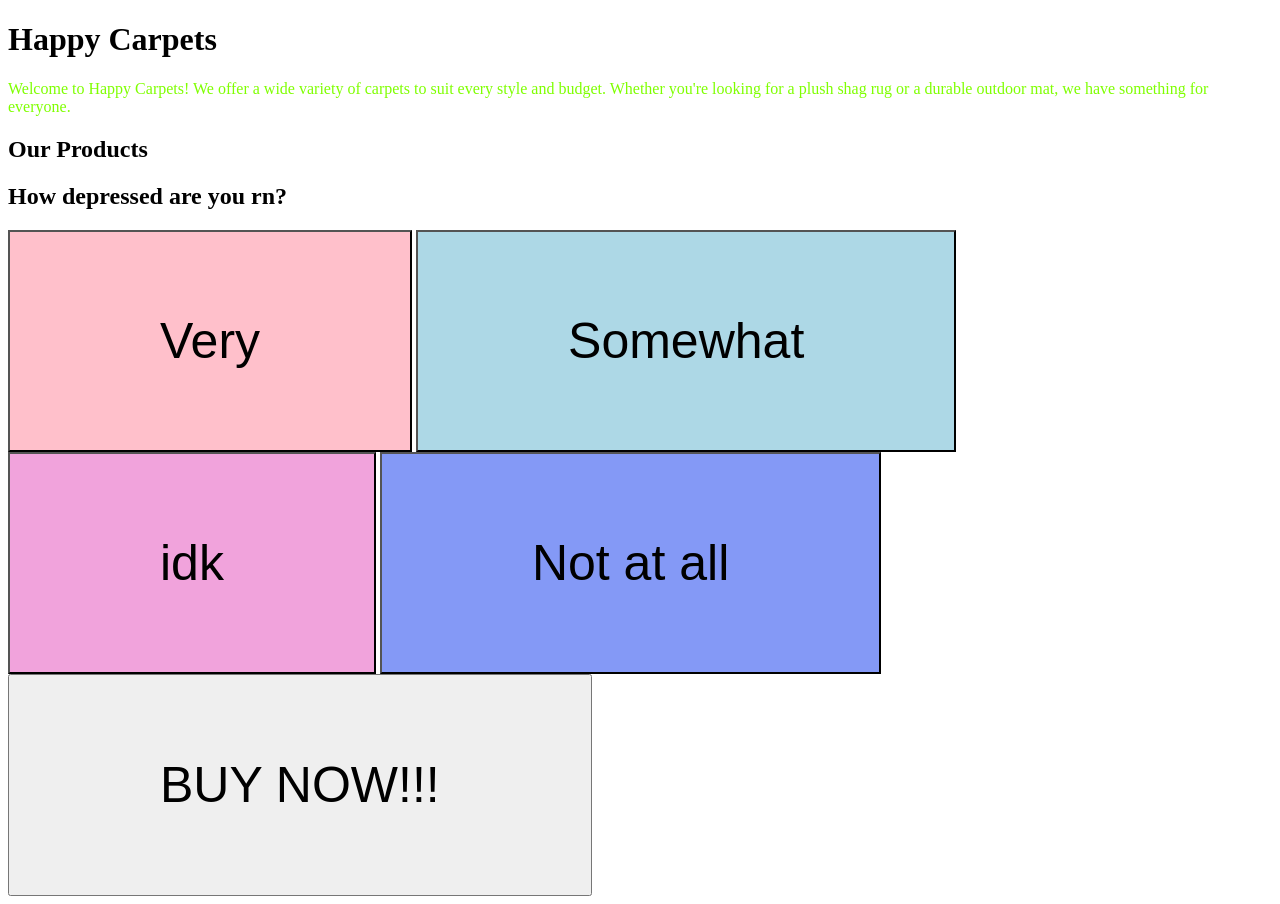
==== index.html @ c2f29dcc "button modification" ====
<!DOCTYPE html>
<html lang="en">
<head>
    <meta charset="UTF-8">
    <meta name="viewport" content="width=device-width, initial-scale=1.0">
    <title>Happy Carpets</title>
</head>
<body>
    <h1>Happy Carpets</h1>
    <p style="font-family: comic sans ms; color: chartreuse;">Welcome to Happy Carpets! We offer a wide variety of carpets to suit every style and budget. Whether you're looking for a plush shag rug or a durable outdoor mat, we have something for everyone.</p>
    <h2>Our Products</h2>
    <div class="quiz">
        <h2>
            <style>
                button
                {
                    color: black;
                    padding: 80px 150px;
                    font-size: 50px;
                    border-radius: 40 px
                }
            </style>
            How depressed are you rn?</h2>
        <button style = "background-color: pink;"
        onclick="alert('You are very depressed!')">Very</button>

        <button style = "background-color: lightblue;" 
        onclick="alert('You are somewhat depressed!')">Somewhat</button>

        <button style = "background-color: rgb(241, 163, 220);"
        onclick="alert('You are somewhat depressed!')">idk</button >

        <button style = "background-color: rgb(132, 153, 246);"
        onclick="alert('You are not depressed at all!')">Not at all</button>
    </div>         
    <a href="https://encrypted-tbn0.gstatic.com/images?q=tbn:ANd9GcRJpyQq5LhLqJkM4iSdsvBt-WWe3WBZbRK6AA&s" ">
        <button >
            BUY NOW!!!
        </button>
    </a>
    <!--
    <img src = "smiling-cat-for-web.jpg" alt = "A smiling cat on a carpet">
-->
</body>
</html>
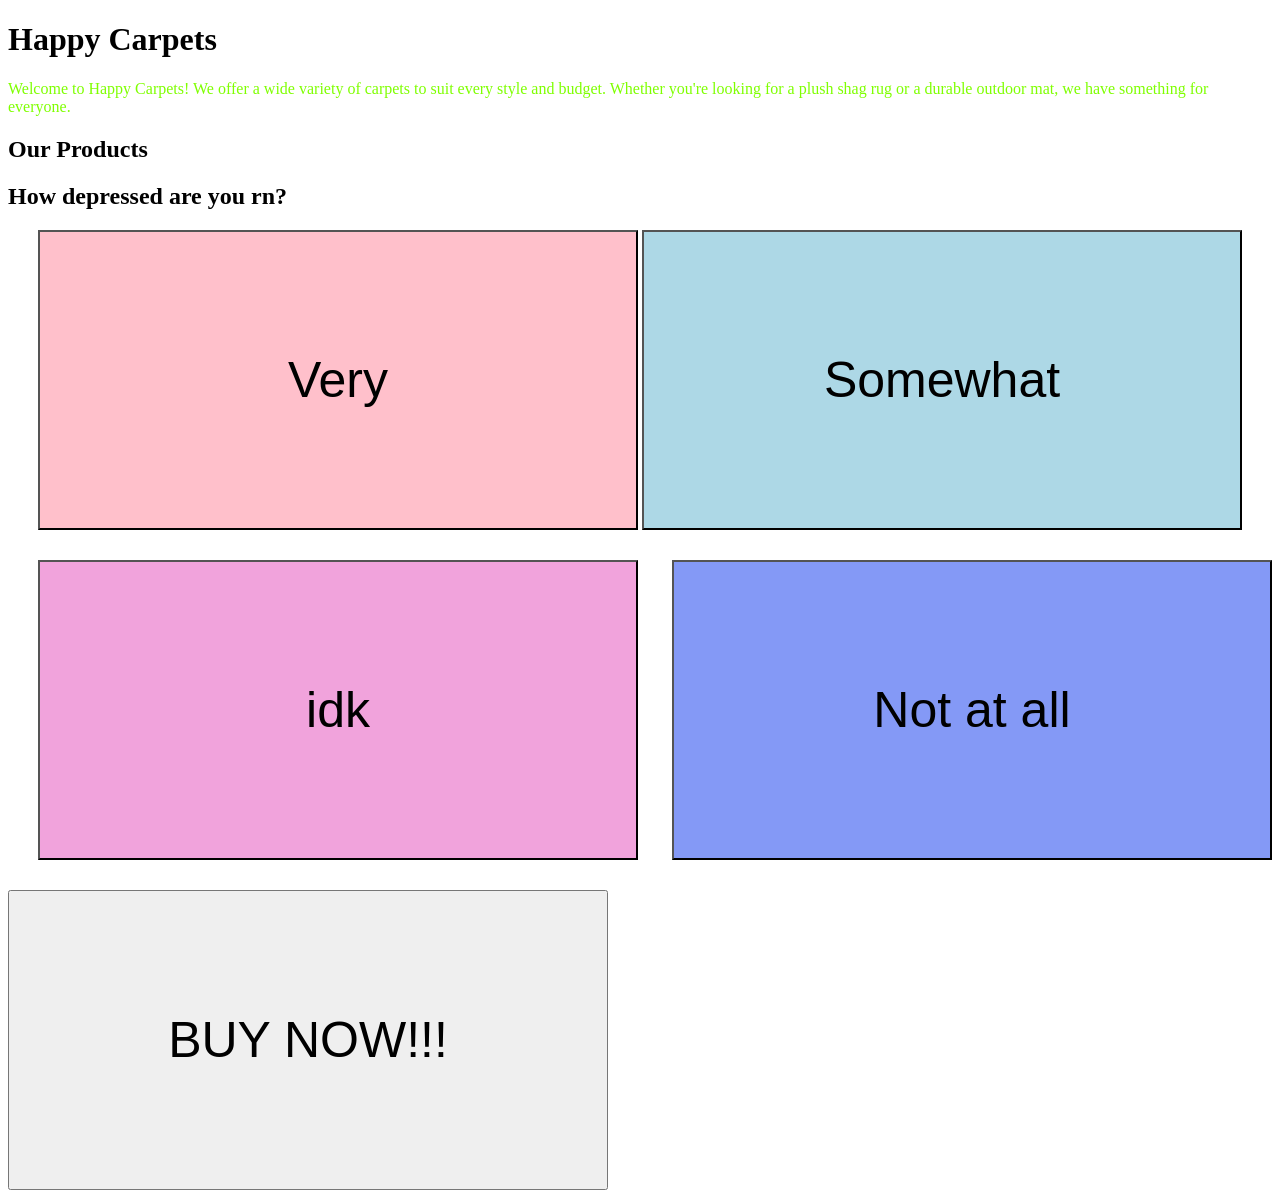
==== commit 2ed3953f: "buttonThingy" ====
--- a/index.html
+++ b/index.html
@@ -6,6 +6,7 @@
     <title>Happy Carpets</title>
 </head>
 <body>
+    <div id = "start page">
     <h1>Happy Carpets</h1>
     <p style="font-family: comic sans ms; color: chartreuse;">Welcome to Happy Carpets! We offer a wide variety of carpets to suit every style and budget. Whether you're looking for a plush shag rug or a durable outdoor mat, we have something for everyone.</p>
     <h2>Our Products</h2>
@@ -15,19 +16,22 @@
                 button
                 {
                     color: black;
-                    padding: 80px 150px;
+                    width: 600px;
+                    height: 300px;
                     font-size: 50px;
-                    border-radius: 40 px
+                    border-radius: 40 px;
+                    gap: 100px;
                 }
             </style>
-            How depressed are you rn?</h2>
-        <button style = "background-color: pink;"
+            How depressed are you rn?
+        </h2>
+        <button style = "background-color: pink;margin-left: 30px;"
         onclick="alert('You are very depressed!')">Very</button>
 
-        <button style = "background-color: lightblue;" 
+        <button style = "background-color: lightblue;margin-left: 0px" 
         onclick="alert('You are somewhat depressed!')">Somewhat</button>
 
-        <button style = "background-color: rgb(241, 163, 220);"
+        <button style = "background-color: rgb(241, 163, 220);margin: 30px;"
         onclick="alert('You are somewhat depressed!')">idk</button >
 
         <button style = "background-color: rgb(132, 153, 246);"
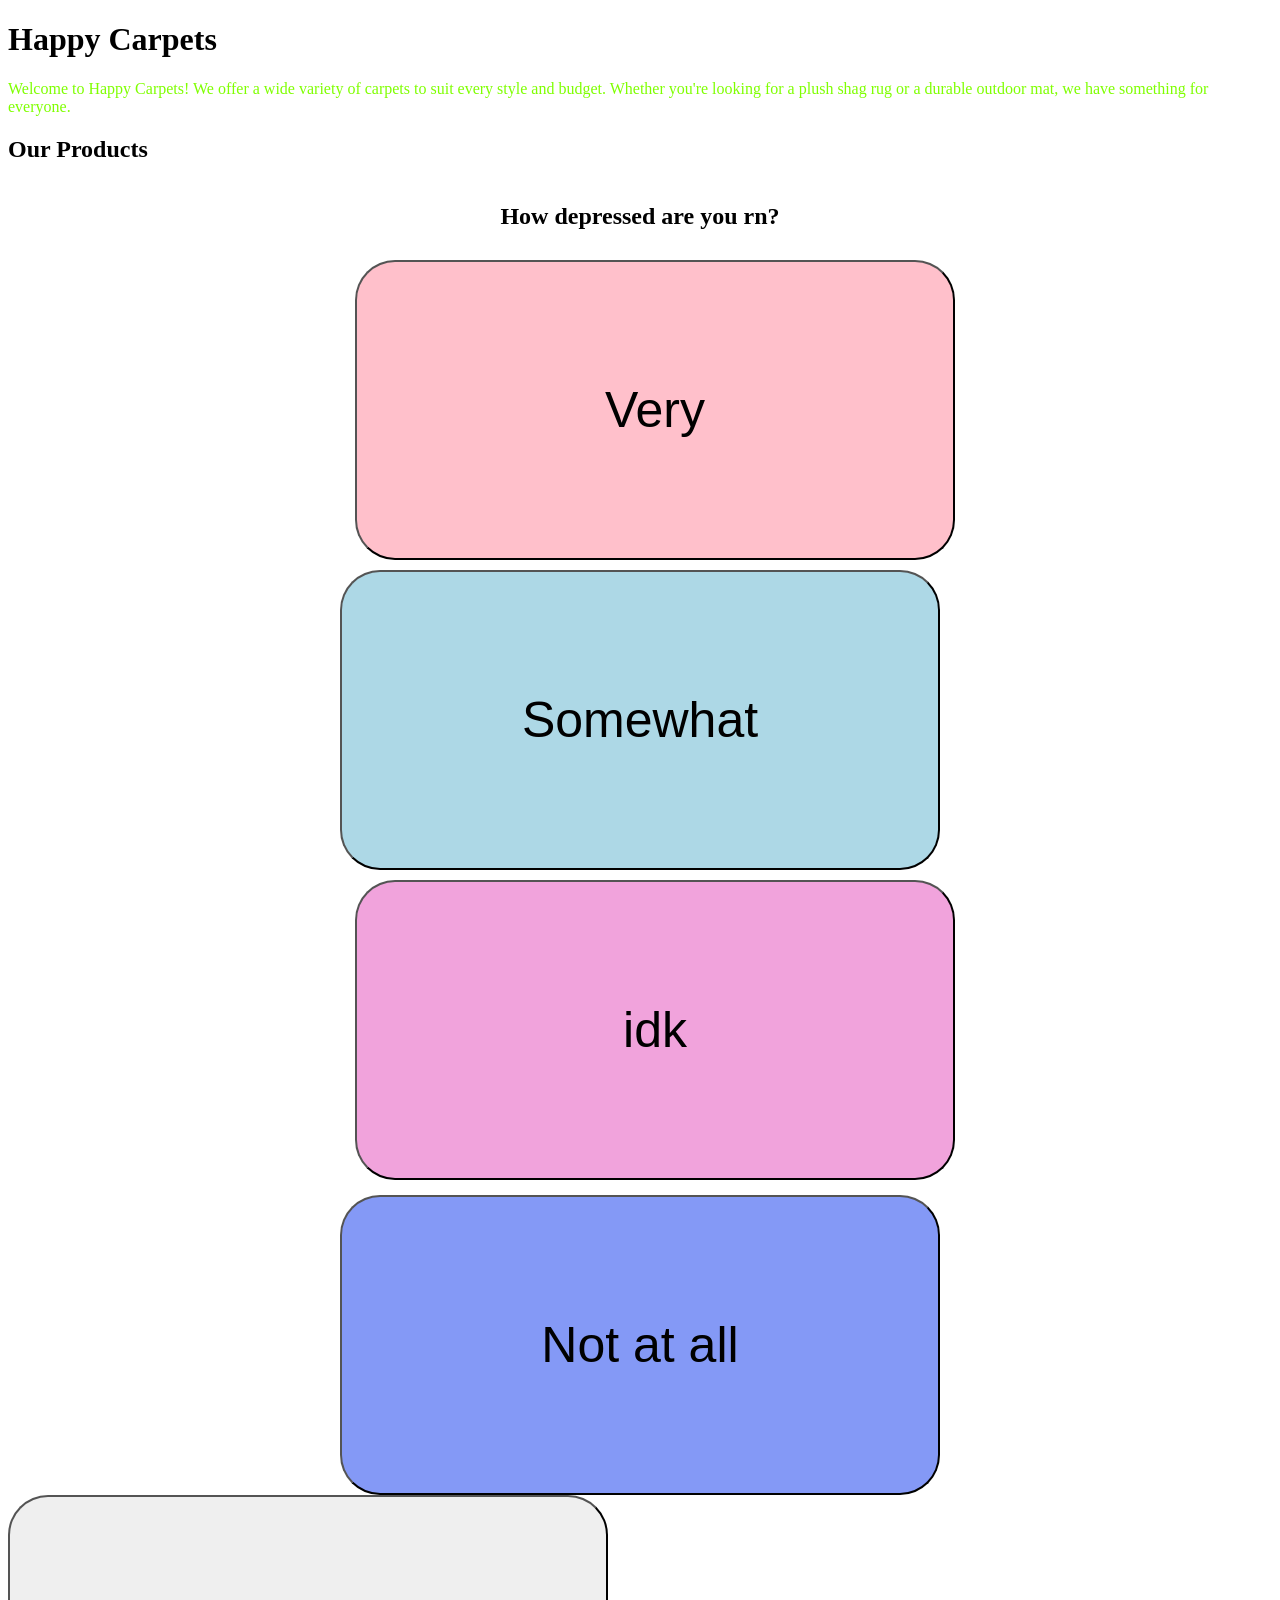
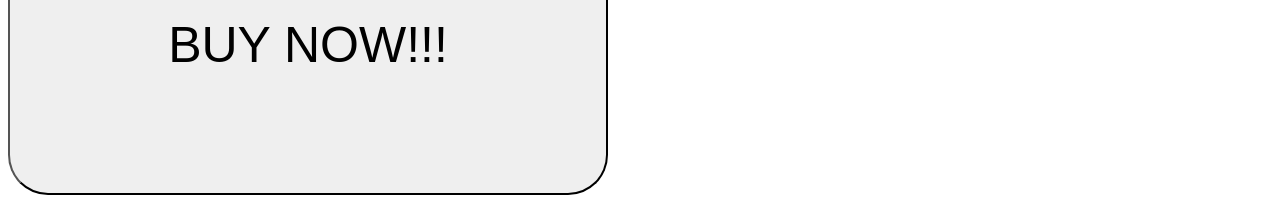
==== commit 46cbaeff: "centering" ====
--- a/index.html
+++ b/index.html
@@ -13,14 +13,20 @@
     <div class="quiz">
         <h2>
             <style>
+                .quiz
+                {
+                    display: flex;
+                    flex-direction: column;
+                    align-items:center;
+                    gap:10px;
+                }
                 button
                 {
                     color: black;
                     width: 600px;
                     height: 300px;
                     font-size: 50px;
-                    border-radius: 40 px;
-                    gap: 100px;
+                    border-radius: 40px;
                 }
             </style>
             How depressed are you rn?
@@ -28,13 +34,13 @@
         <button style = "background-color: pink;margin-left: 30px;"
         onclick="alert('You are very depressed!')">Very</button>
 
-        <button style = "background-color: lightblue;margin-left: 0px" 
+        <button style = "background-color: lightblue;margin-left: 0px;" 
         onclick="alert('You are somewhat depressed!')">Somewhat</button>
 
-        <button style = "background-color: rgb(241, 163, 220);margin: 30px;"
+        <button style = "background-color: rgb(241, 163, 220);margin-left:30px"
         onclick="alert('You are somewhat depressed!')">idk</button >
 
-        <button style = "background-color: rgb(132, 153, 246);"
+        <button style = "background-color: rgb(132, 153, 246);margin-top: 5px"
         onclick="alert('You are not depressed at all!')">Not at all</button>
     </div>         
     <a href="https://encrypted-tbn0.gstatic.com/images?q=tbn:ANd9GcRJpyQq5LhLqJkM4iSdsvBt-WWe3WBZbRK6AA&s" ">
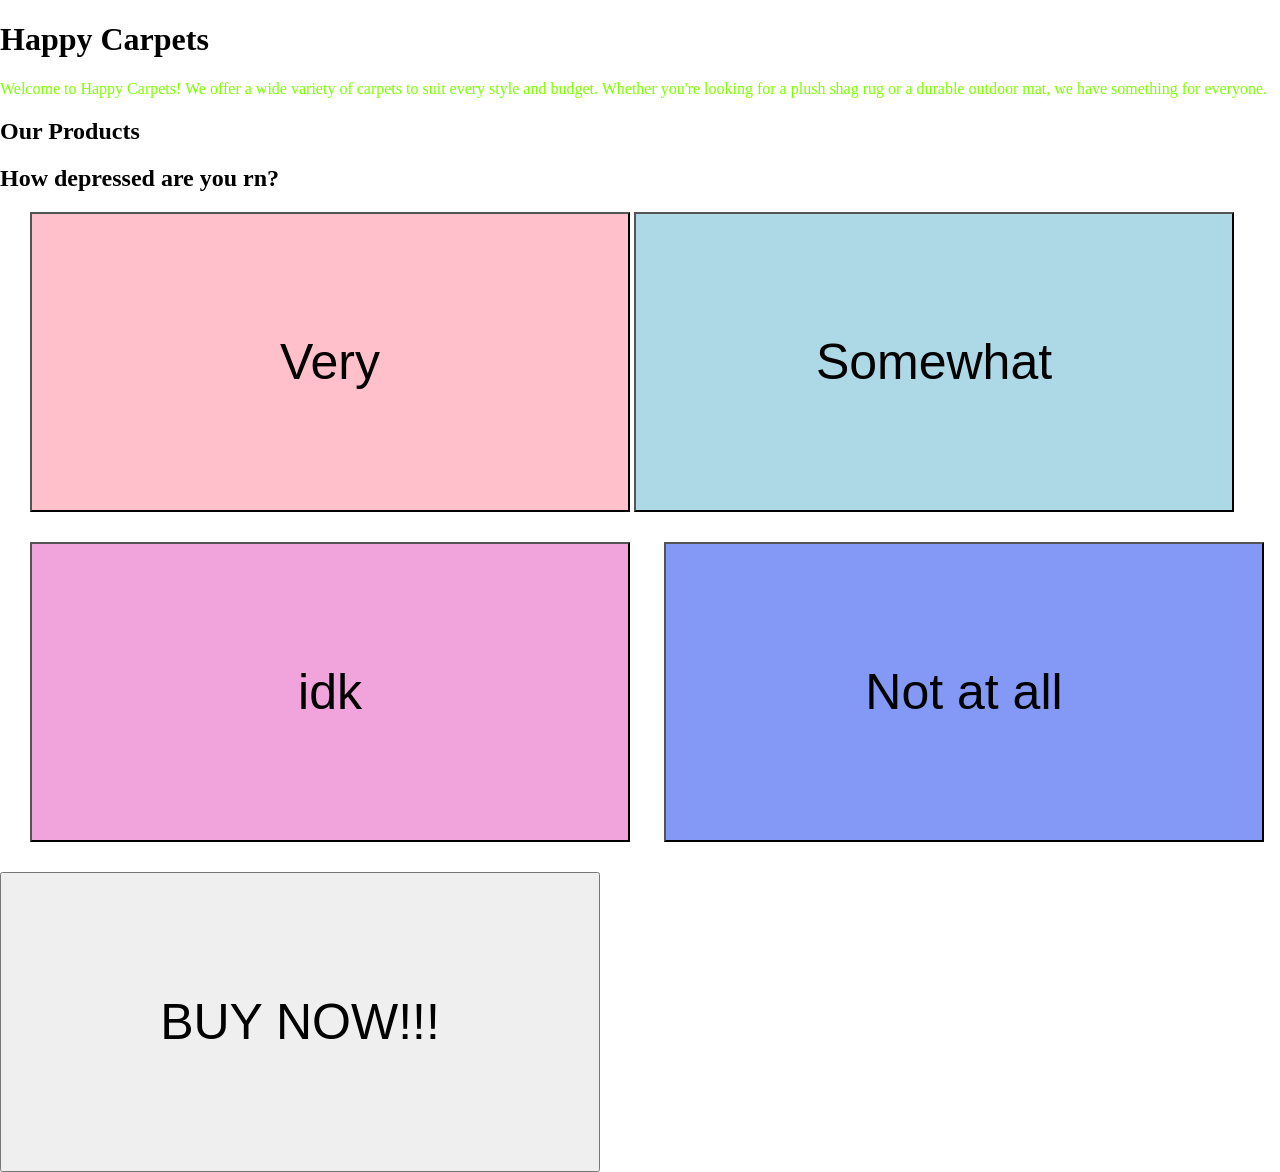
==== commit 28e30f1a: "parrallax" ====
--- a/index.html
+++ b/index.html
@@ -4,6 +4,29 @@
     <meta charset="UTF-8">
     <meta name="viewport" content="width=device-width, initial-scale=1.0">
     <title>Happy Carpets</title>
+    <style>
+        body, html {
+        margin: 0;
+        padding: 0;
+        height: 100%;
+        } 
+         .parallax-container {
+    /* Set to 100% of the Viewport Height */
+    height: 100vh; 
+    width: 100%;
+    background-image: url('smiling-cat-for-web.jpg');
+    background-attachment: fixed; /* Keeps image from moving */
+    background-position: center;  /* Centers the image */
+    background-repeat: no-repeat; /* Prevents tiling */
+    background-size: cover;       /* Forces image to fill the area */
+    }
+    .content {
+    height: 1000px; /* Extra height to allow scrolling */
+    background-color: white;
+    padding: 50px;
+    font-size: 24px;
+    }
+    </style>
 </head>
 <body>
     <div id = "start page">
@@ -13,20 +36,14 @@
     <div class="quiz">
         <h2>
             <style>
-                .quiz
-                {
-                    display: flex;
-                    flex-direction: column;
-                    align-items:center;
-                    gap:10px;
-                }
                 button
                 {
                     color: black;
                     width: 600px;
                     height: 300px;
                     font-size: 50px;
-                    border-radius: 40px;
+                    border-radius: 40 px;
+                    gap: 100px;
                 }
             </style>
             How depressed are you rn?
@@ -34,13 +51,13 @@
         <button style = "background-color: pink;margin-left: 30px;"
         onclick="alert('You are very depressed!')">Very</button>
 
-        <button style = "background-color: lightblue;margin-left: 0px;" 
+        <button style = "background-color: lightblue;margin-left: 0px" 
         onclick="alert('You are somewhat depressed!')">Somewhat</button>
 
-        <button style = "background-color: rgb(241, 163, 220);margin-left:30px"
+        <button style = "background-color: rgb(241, 163, 220);margin: 30px;"
         onclick="alert('You are somewhat depressed!')">idk</button >
 
-        <button style = "background-color: rgb(132, 153, 246);margin-top: 5px"
+        <button style = "background-color: rgb(132, 153, 246);"
         onclick="alert('You are not depressed at all!')">Not at all</button>
     </div>         
     <a href="https://encrypted-tbn0.gstatic.com/images?q=tbn:ANd9GcRJpyQq5LhLqJkM4iSdsvBt-WWe3WBZbRK6AA&s" ">
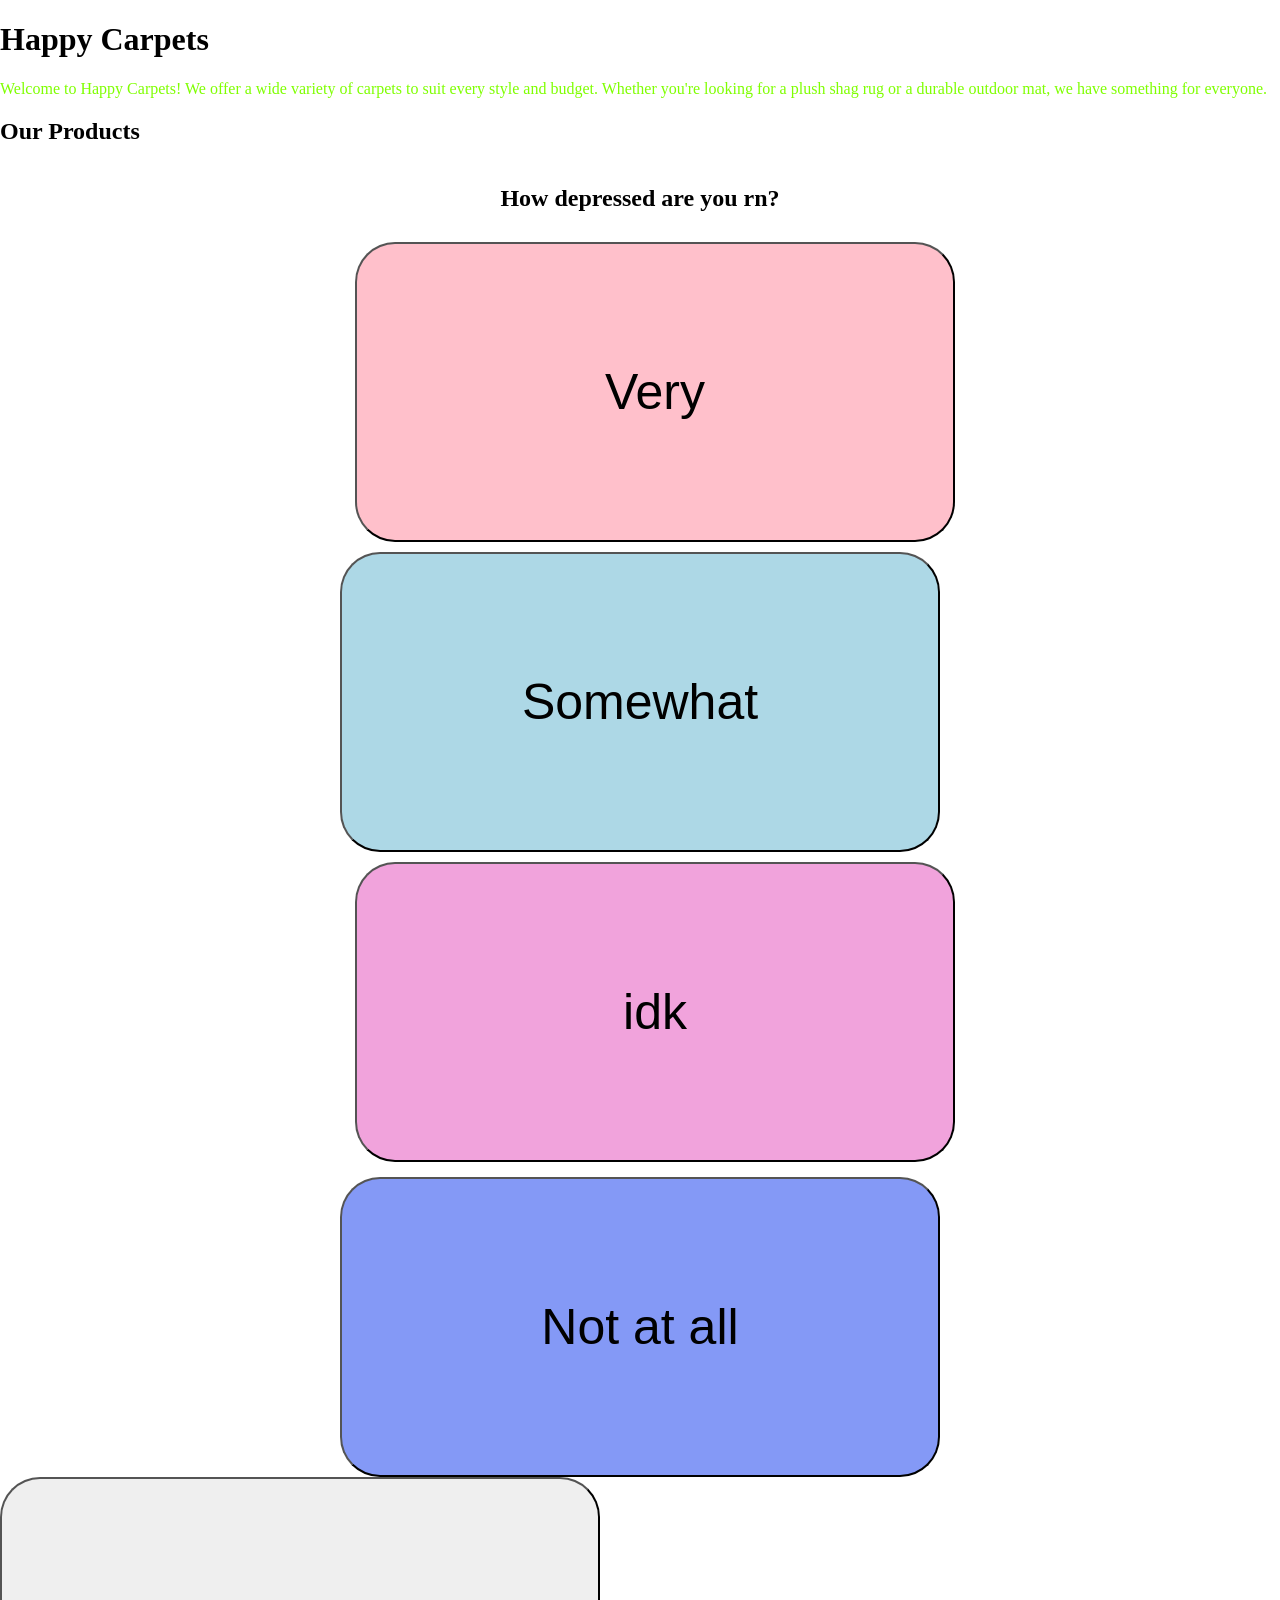
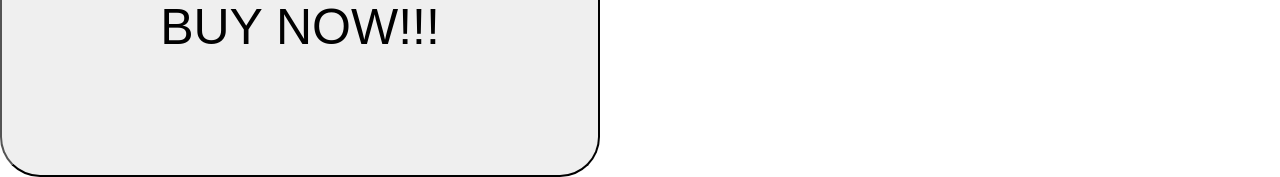
==== commit 2fd2fdb6: "Merge branch 'main' of https://github.com/ThickHamm/Happy-Carpets" ====
--- a/index.html
+++ b/index.html
@@ -36,14 +36,20 @@
     <div class="quiz">
         <h2>
             <style>
+                .quiz
+                {
+                    display: flex;
+                    flex-direction: column;
+                    align-items:center;
+                    gap:10px;
+                }
                 button
                 {
                     color: black;
                     width: 600px;
                     height: 300px;
                     font-size: 50px;
-                    border-radius: 40 px;
-                    gap: 100px;
+                    border-radius: 40px;
                 }
             </style>
             How depressed are you rn?
@@ -51,13 +57,13 @@
         <button style = "background-color: pink;margin-left: 30px;"
         onclick="alert('You are very depressed!')">Very</button>
 
-        <button style = "background-color: lightblue;margin-left: 0px" 
+        <button style = "background-color: lightblue;margin-left: 0px;" 
         onclick="alert('You are somewhat depressed!')">Somewhat</button>
 
-        <button style = "background-color: rgb(241, 163, 220);margin: 30px;"
+        <button style = "background-color: rgb(241, 163, 220);margin-left:30px"
         onclick="alert('You are somewhat depressed!')">idk</button >
 
-        <button style = "background-color: rgb(132, 153, 246);"
+        <button style = "background-color: rgb(132, 153, 246);margin-top: 5px"
         onclick="alert('You are not depressed at all!')">Not at all</button>
     </div>         
     <a href="https://encrypted-tbn0.gstatic.com/images?q=tbn:ANd9GcRJpyQq5LhLqJkM4iSdsvBt-WWe3WBZbRK6AA&s" ">
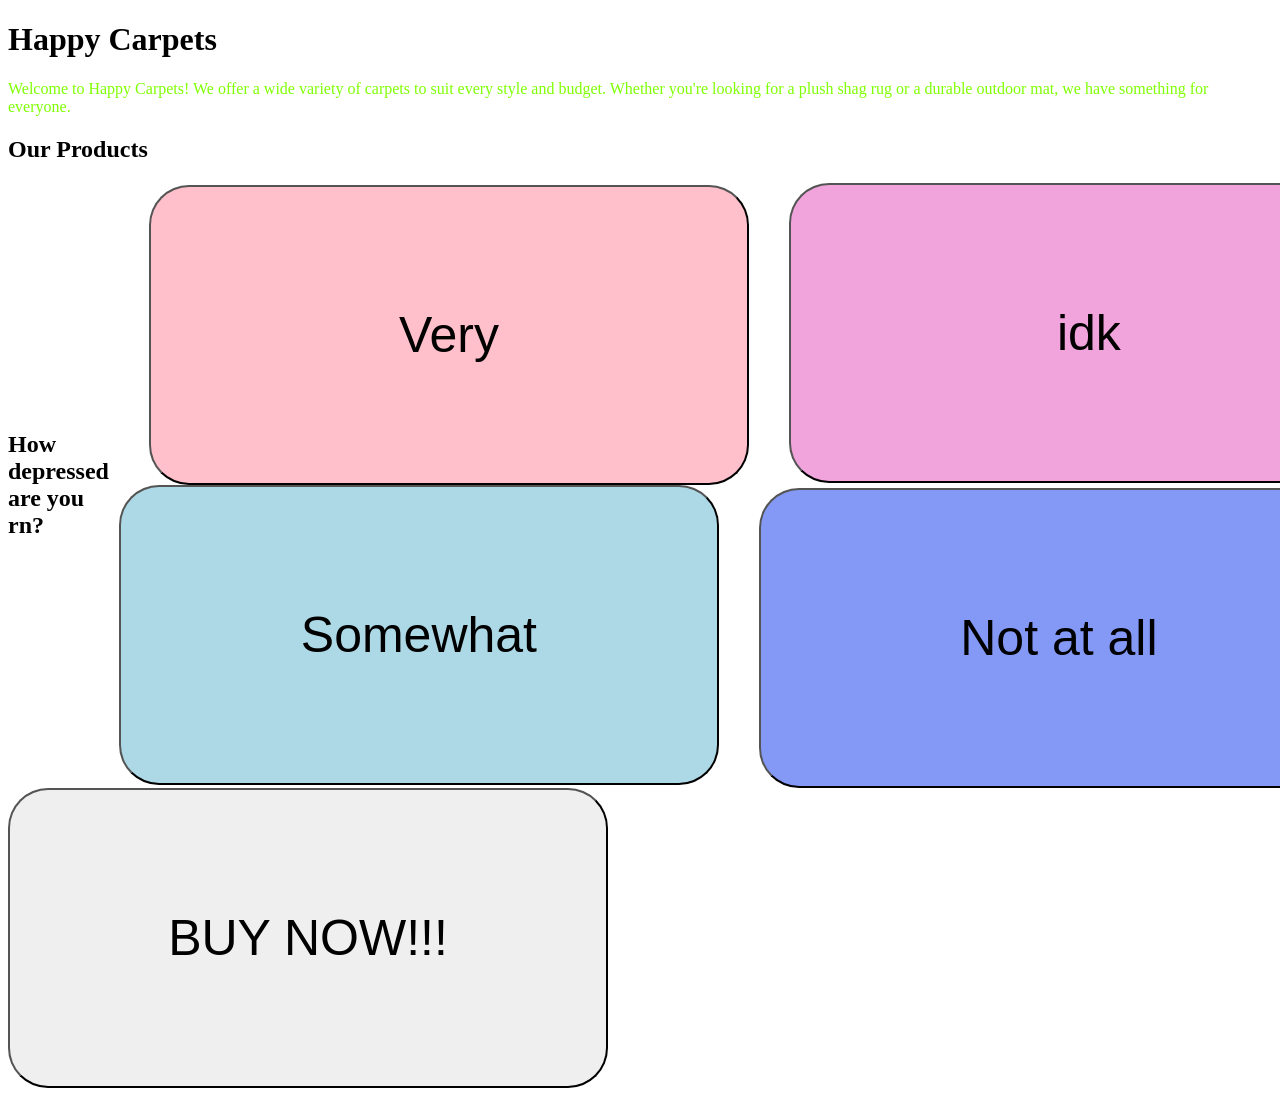
==== commit f513b748: "bettercentering" ====
--- a/index.html
+++ b/index.html
@@ -4,29 +4,6 @@
     <meta charset="UTF-8">
     <meta name="viewport" content="width=device-width, initial-scale=1.0">
     <title>Happy Carpets</title>
-    <style>
-        body, html {
-        margin: 0;
-        padding: 0;
-        height: 100%;
-        } 
-         .parallax-container {
-    /* Set to 100% of the Viewport Height */
-    height: 100vh; 
-    width: 100%;
-    background-image: url('smiling-cat-for-web.jpg');
-    background-attachment: fixed; /* Keeps image from moving */
-    background-position: center;  /* Centers the image */
-    background-repeat: no-repeat; /* Prevents tiling */
-    background-size: cover;       /* Forces image to fill the area */
-    }
-    .content {
-    height: 1000px; /* Extra height to allow scrolling */
-    background-color: white;
-    padding: 50px;
-    font-size: 24px;
-    }
-    </style>
 </head>
 <body>
     <div id = "start page">
@@ -39,7 +16,7 @@
                 .quiz
                 {
                     display: flex;
-                    flex-direction: column;
+                    flex-direction: row;
                     align-items:center;
                     gap:10px;
                 }
@@ -54,17 +31,22 @@
             </style>
             How depressed are you rn?
         </h2>
-        <button style = "background-color: pink;margin-left: 30px;"
-        onclick="alert('You are very depressed!')">Very</button>
+        <div>
+            <button style = "background-color: pink;margin-left: 30px;"
+            onclick="alert('You are very depressed!')">Very</button>
 
-        <button style = "background-color: lightblue;margin-left: 0px;" 
-        onclick="alert('You are somewhat depressed!')">Somewhat</button>
+            <button style = "background-color: lightblue;margin-left: 0px;" 
+            onclick="alert('You are somewhat depressed!')">Somewhat</button>
+        </div>
+        
+        <div>
+            <button style = "background-color: rgb(241, 163, 220);margin-left:30px"
+            onclick="alert('You are somewhat depressed!')">idk</button >
 
-        <button style = "background-color: rgb(241, 163, 220);margin-left:30px"
-        onclick="alert('You are somewhat depressed!')">idk</button >
-
-        <button style = "background-color: rgb(132, 153, 246);margin-top: 5px"
-        onclick="alert('You are not depressed at all!')">Not at all</button>
+            <button style = "background-color: rgb(132, 153, 246);margin-top: 5px"
+            onclick="alert('You are not depressed at all!')">Not at all</button>
+        </div>
+        
     </div>         
     <a href="https://encrypted-tbn0.gstatic.com/images?q=tbn:ANd9GcRJpyQq5LhLqJkM4iSdsvBt-WWe3WBZbRK6AA&s" ">
         <button >
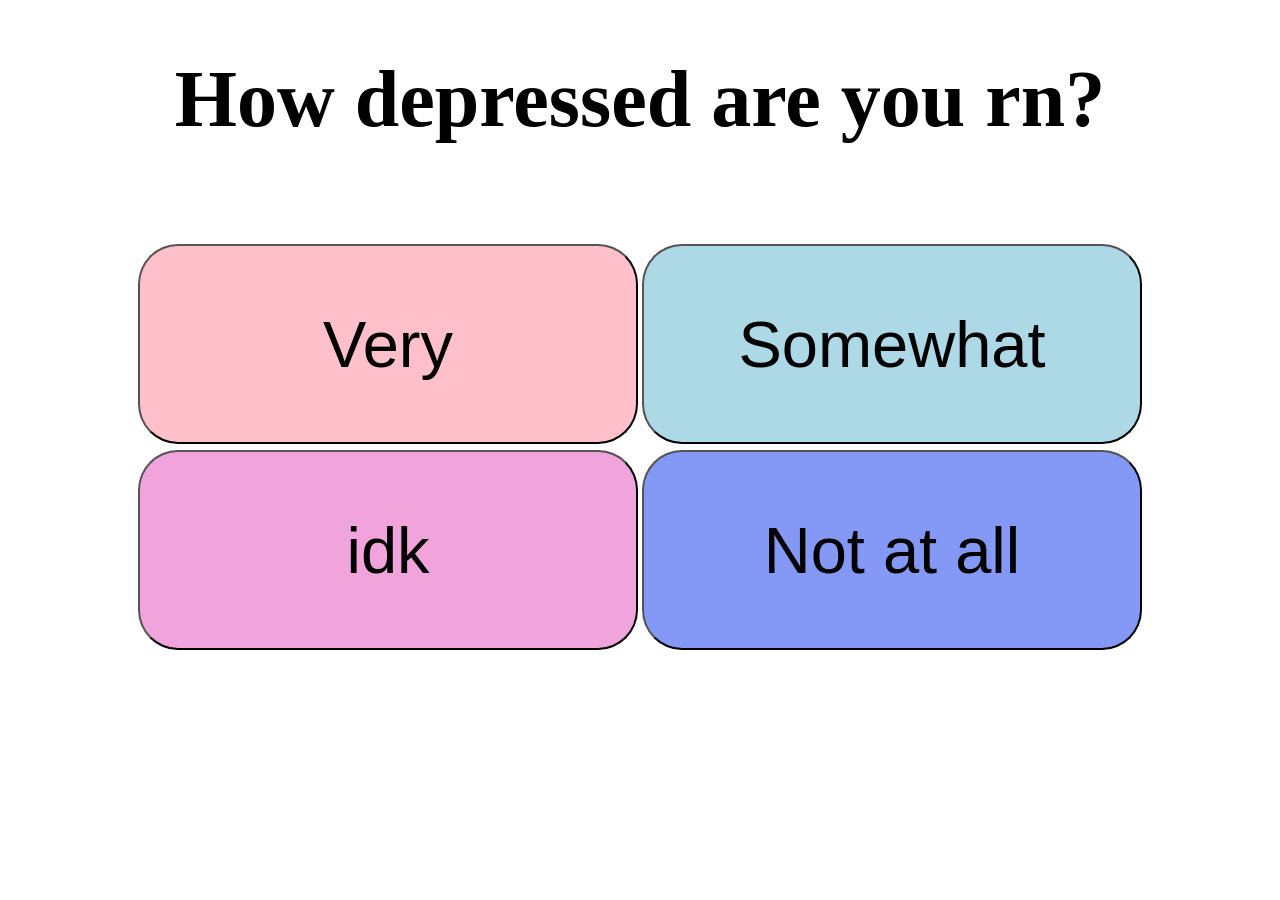
==== commit 0075986b: "quizpage" ====
--- a/index.html
+++ b/index.html
@@ -7,40 +7,43 @@
 </head>
 <body>
     <div id = "start page">
-    <h1>Happy Carpets</h1>
-    <p style="font-family: comic sans ms; color: chartreuse;">Welcome to Happy Carpets! We offer a wide variety of carpets to suit every style and budget. Whether you're looking for a plush shag rug or a durable outdoor mat, we have something for everyone.</p>
-    <h2>Our Products</h2>
+    <h1 style="text-align: center; font-size:80px">  
+        How depressed are you rn?
+    </h1>
     <div class="quiz">
         <h2>
             <style>
                 .quiz
                 {
-                    display: flex;
-                    flex-direction: row;
-                    align-items:center;
-                    gap:10px;
+                    display: flex;           
+                    flex-direction: column;    
+                    align-items: center;      
+                     
+
+                    gap: 1px;
                 }
                 button
                 {
                     color: black;
-                    width: 600px;
-                    height: 300px;
-                    font-size: 50px;
+                    width: 500px;
+                    height: 200px;
+                    font-size: 65px;
                     border-radius: 40px;
+
+                    transition: all 0.2s ease; 
                 }
             </style>
-            How depressed are you rn?
         </h2>
         <div>
-            <button style = "background-color: pink;margin-left: 30px;"
+            <button style = "background-color: pink;"
             onclick="alert('You are very depressed!')">Very</button>
 
-            <button style = "background-color: lightblue;margin-left: 0px;" 
+            <button style = "background-color: lightblue;margin-top: 5px" 
             onclick="alert('You are somewhat depressed!')">Somewhat</button>
         </div>
         
         <div>
-            <button style = "background-color: rgb(241, 163, 220);margin-left:30px"
+            <button style = "background-color: rgb(241, 163, 220);"
             onclick="alert('You are somewhat depressed!')">idk</button >
 
             <button style = "background-color: rgb(132, 153, 246);margin-top: 5px"
@@ -48,13 +51,5 @@
         </div>
         
     </div>         
-    <a href="https://encrypted-tbn0.gstatic.com/images?q=tbn:ANd9GcRJpyQq5LhLqJkM4iSdsvBt-WWe3WBZbRK6AA&s" ">
-        <button >
-            BUY NOW!!!
-        </button>
-    </a>
-    <!--
-    <img src = "smiling-cat-for-web.jpg" alt = "A smiling cat on a carpet">
--->
 </body>
 </html>
